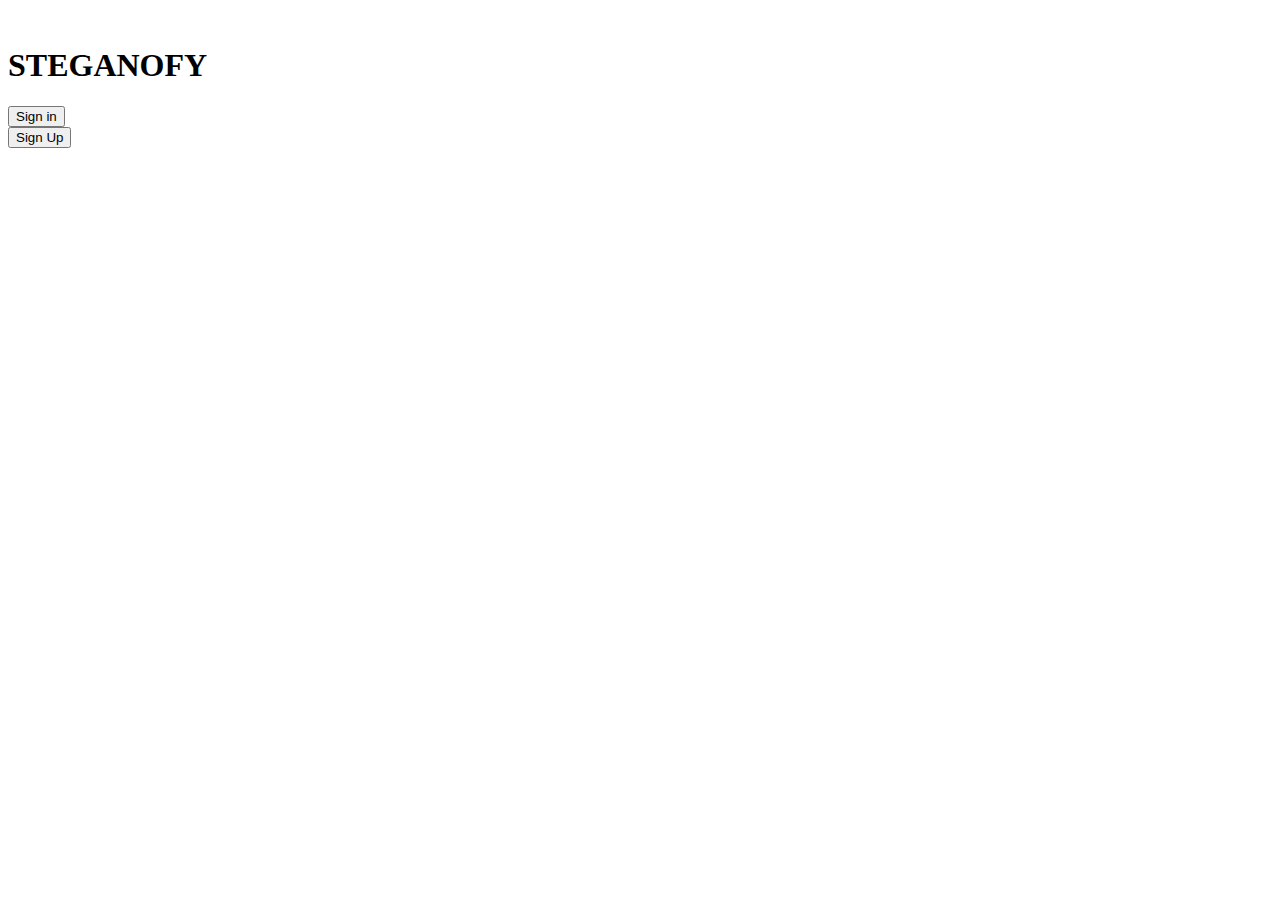
==== index.html @ 0560822d "Add files via upload" ====
<!DOCTYPE html>
<html>
<head>
    <meta charset="UTF-8">
    <title>Welcome Page</title>
    <link rel="stylesheet" href="static/CSS/style.css">
    <script src = "static/validations.js" ></script>
</head>
<body>
<br>
<form id="login_form" method="POST">
        <div class="login">
            <div class="login-screen">
                <div class="app-title">
                    <h1>STEGANOFY</h1>
                </div>
                <div class="login-form">
                    <input type="button" value="Sign in" class="btn btn-primary btn-large btn-block" onclick="window.location.href='http://localhost:5000/signin'">
                    <br>
                    <input type="button" value="Sign Up" class="btn btn-primary btn-large btn-block" onclick="window.location.href='http://localhost:5000/signup'">
                </div>
            </div>
        </div>
    </form>
</body>
</html>
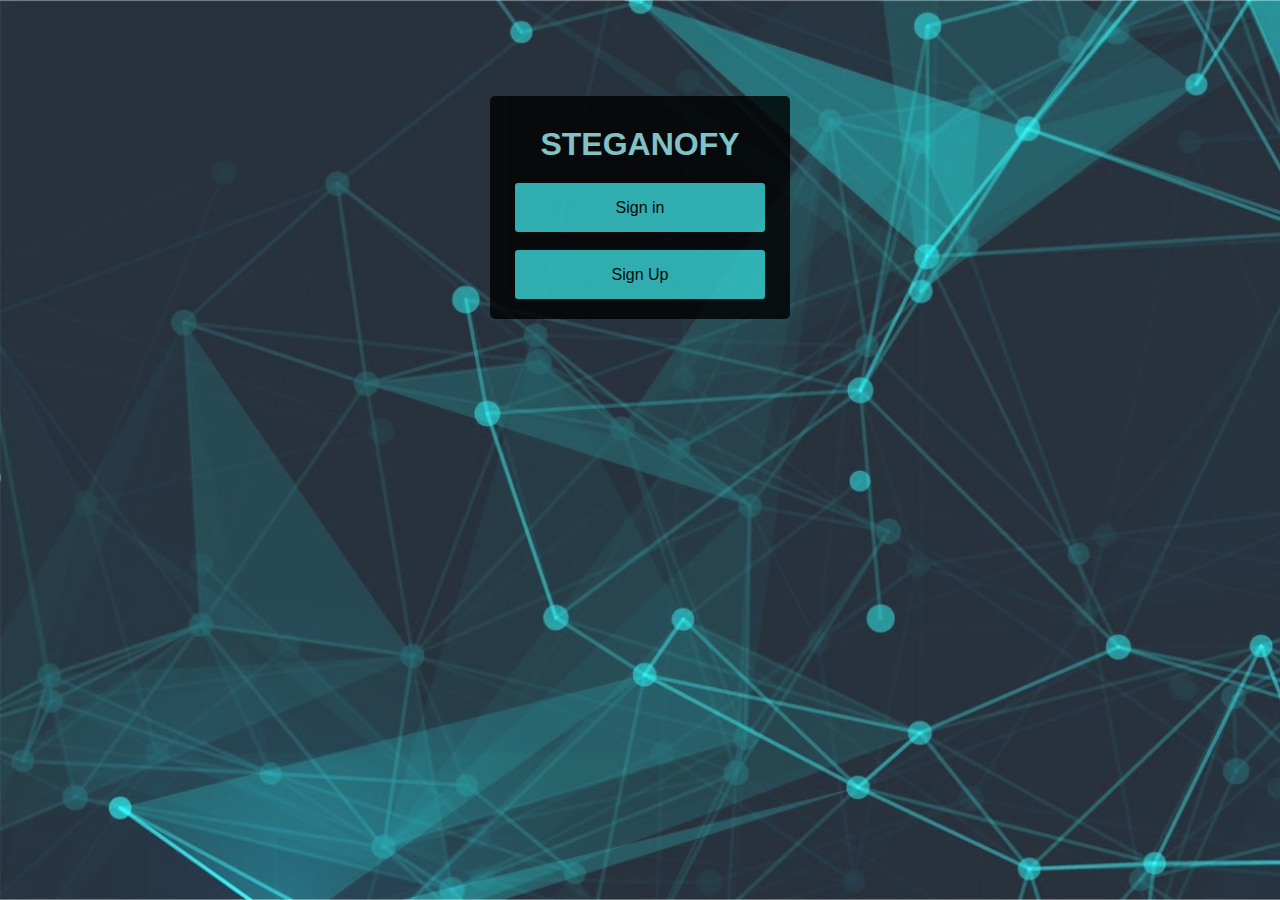
==== commit 28842e82: "Update index.html" ====
--- a/index.html
+++ b/index.html
@@ -3,8 +3,8 @@
 <head>
     <meta charset="UTF-8">
     <title>Welcome Page</title>
-    <link rel="stylesheet" href="static/CSS/style.css">
-    <script src = "static/validations.js" ></script>
+    <link rel="stylesheet" href="CSS/style.css">
+    <script src = "validations.js" ></script>
 </head>
 <body>
 <br>
@@ -23,4 +23,4 @@
         </div>
     </form>
 </body>
-</html>+</html>
--- a/CSS/style.css
+++ b/CSS/style.css
@@ -0,0 +1,159 @@
+* {
+box-sizing: border-box;
+}
+*:focus {
+outline: none;
+}
+body {
+    font-family: Arial;
+    padding: 50px;
+    background-image: url("../Images/background.jpg");
+    background-attachment: fixed;
+    background-repeat: no-repeat;
+    background-size: cover;
+}
+.login {
+margin: 20px auto;
+width: 300px;
+}
+#images_list{
+ font-family: Arial;
+ background-color: white;
+ padding: 50px;
+}
+.login-screen {
+ background-color: #000000;
+ padding: 20px;
+ border-radius: 5px;
+ opacity: 0.8;
+}
+.app-title {
+text-align: center;
+color: #99e6e6;
+}
+.app-title-images{
+margin-top: 10px;
+text-align: left;
+color: #99e6e6;
+}
+.login-form {
+text-align: center;
+}
+.control-group {
+margin-bottom: 10px;
+}
+.control-group-image{
+float:left;
+margin-left: 20px;
+margin-bottom: 10px;
+}
+.control-group-buttons{
+clear: both;
+display: flex;
+margin-top: 20px;
+margin-bottom: 30px;
+justify-content: center;
+}
+input {
+text-align: center;
+background-color: #c2f0f0;
+border: 2px solid transparent;
+border-radius: 3px;
+font-size: 16px;
+font-weight: 200;
+padding: 10px 0;
+width: 250px;
+transition: border .5s;
+}
+.image_input {
+    background-color: #ECF0F1;
+    border: 1px solid transparent;
+    border-radius: 2px;
+    padding: 5px;
+    width: 120px;
+}
+.image_input:hover{
+    background-color: #99e6e6;
+}
+
+input:focus {
+border: 2px solid #051414;
+box-shadow: none;
+}
+#fademe{
+font-size: 20px;
+color: #33cccc;
+opacity:1;
+}
+.validation_error{
+color: red;
+font-size: 14px;
+}
+.char_rem_count{
+color: green;
+font-size: 14px;
+}
+.btn {
+border: 2px solid transparent;
+background: #33cccc;
+color: #000;
+font-size: 16px;
+line-height: 25px;
+padding: 10px 0;
+text-decoration: none;
+text-shadow: none;
+border-radius: 3px;
+box-shadow: none;
+transition: 0.25s;
+display: block;
+width: 250px;
+margin:0px auto;
+}
+.btn:hover {
+background-color: #1f7a7a;
+}
+.login-link {
+font-size: 12px;
+color: #444;
+display: block;
+margin-top: 12px;
+}
+img {
+  border: 2px solid #FFF;
+  height: 100px;
+  width: 120px;
+}
+label{
+ color: #99e6e6;
+}
+.trial {
+  margin: 0 auto;
+  position: absolute;
+  top: 90%;
+  left: 50%;
+  -ms-transform: translate(-50%, -50%);
+  transform: translate(-50%, -50%);
+}
+.screen {
+    background-color: #000000;
+    padding: 2px;
+    border-radius: 5px;
+    opacity: 0.8;
+    height: 87vh;
+}
+.dash{
+    color: #33cccc;
+}
+h2,h3,#fademe{
+    margin-left: 15px;
+}
+.encrypt-screen{
+    background-color: #000000;
+    padding: 20px;
+    border-radius: 5px;
+    opacity: 0.8;
+}
+h1,h2,h3{
+    margin-bottom: 20px;
+    margin-top: 10px;
+}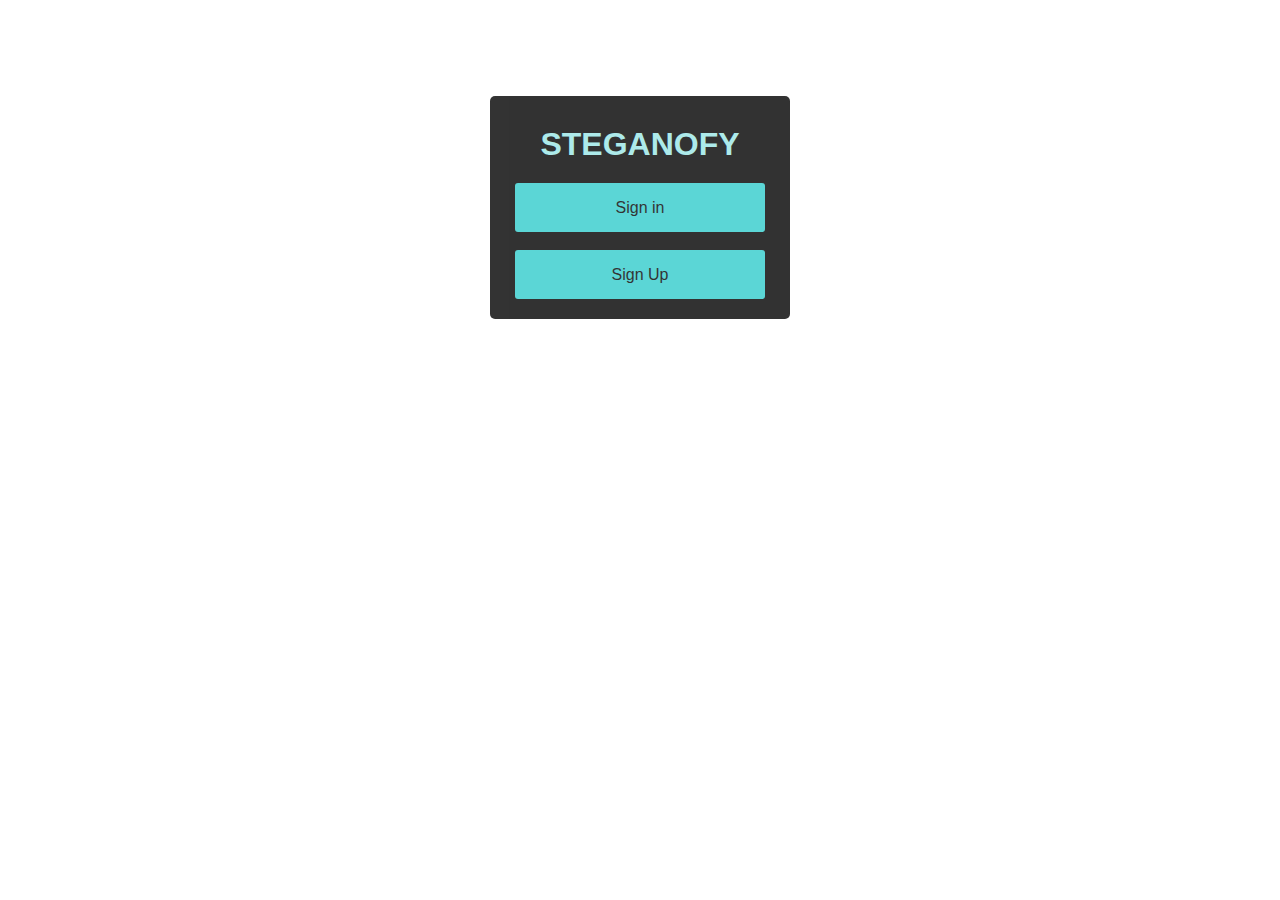
==== commit 9688b9d8: "Update index.html" ====
--- a/index.html
+++ b/index.html
@@ -15,9 +15,9 @@
                     <h1>STEGANOFY</h1>
                 </div>
                 <div class="login-form">
-                    <input type="button" value="Sign in" class="btn btn-primary btn-large btn-block" onclick="window.location.href='http://localhost:5000/signin'">
+                    <input type="button" value="Sign in" class="btn btn-primary btn-large btn-block" onclick="window.location.href='https://janvi-mirchandani.github.io/steganofy/signin'">
                     <br>
-                    <input type="button" value="Sign Up" class="btn btn-primary btn-large btn-block" onclick="window.location.href='http://localhost:5000/signup'">
+                    <input type="button" value="Sign Up" class="btn btn-primary btn-large btn-block" onclick="window.location.href='https://janvi-mirchandani.github.io/steganofy/signup'">
                 </div>
             </div>
         </div>
--- a/CSS/style.css
+++ b/CSS/style.css
@@ -7,7 +7,7 @@
 body {
     font-family: Arial;
     padding: 50px;
-    background-image: url("../Images/background.jpg");
+    background-image: url("Images/background.jpg");
     background-attachment: fixed;
     background-repeat: no-repeat;
     background-size: cover;
@@ -156,4 +156,4 @@
 h1,h2,h3{
     margin-bottom: 20px;
     margin-top: 10px;
-}+}
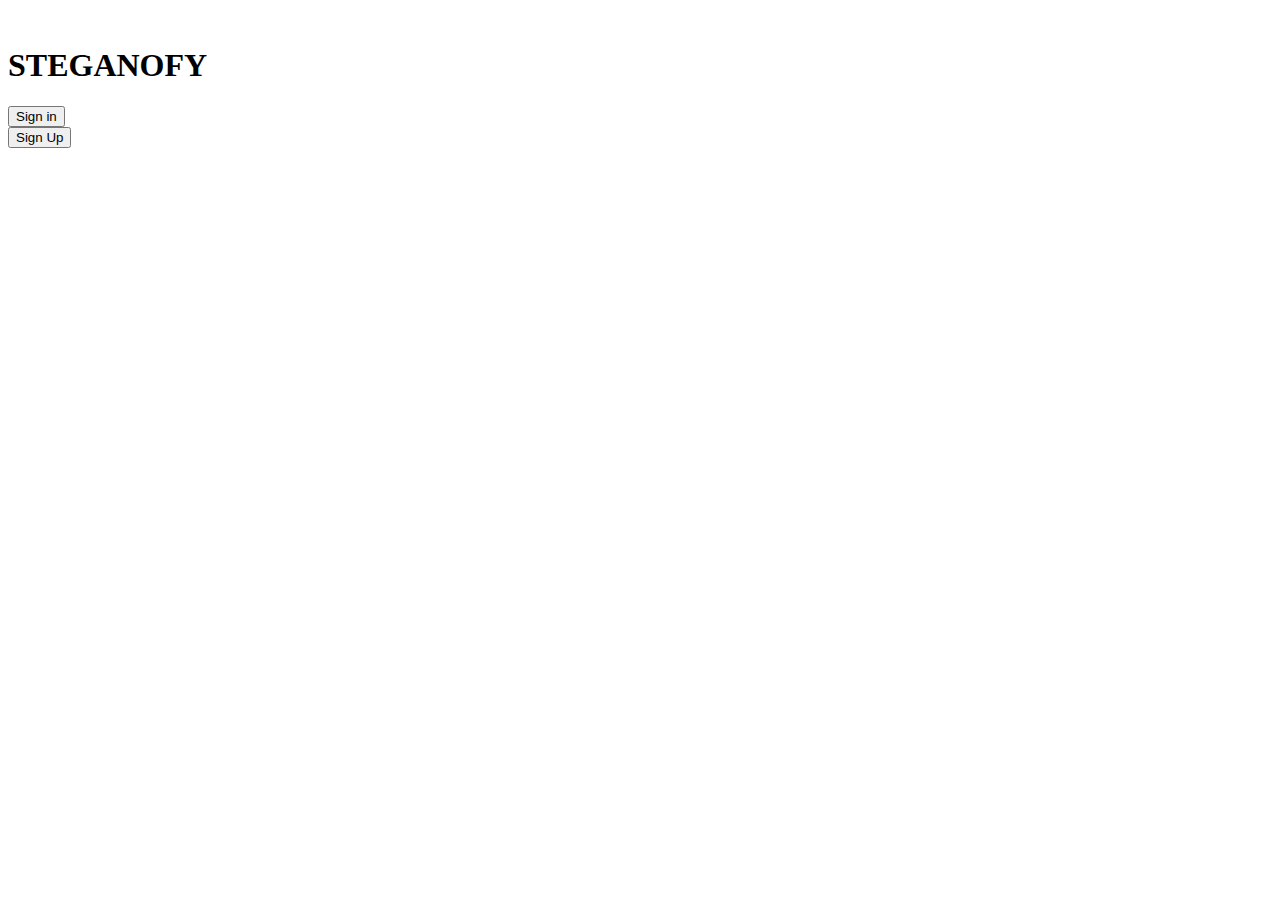
==== commit a204d098: "Add files via upload" ====
--- a/index.html
+++ b/index.html
@@ -3,8 +3,8 @@
 <head>
     <meta charset="UTF-8">
     <title>Welcome Page</title>
-    <link rel="stylesheet" href="CSS/style.css">
-    <script src = "validations.js" ></script>
+    <link rel="stylesheet" href="static/CSS/style.css">
+    <script src = "static/validations.js" ></script>
 </head>
 <body>
 <br>
@@ -15,12 +15,12 @@
                     <h1>STEGANOFY</h1>
                 </div>
                 <div class="login-form">
-                    <input type="button" value="Sign in" class="btn btn-primary btn-large btn-block" onclick="window.location.href='https://janvi-mirchandani.github.io/steganofy/signin'">
+                    <input type="button" value="Sign in" class="btn btn-primary btn-large btn-block" onclick="window.location.href='http://localhost:5000/signin'">
                     <br>
-                    <input type="button" value="Sign Up" class="btn btn-primary btn-large btn-block" onclick="window.location.href='https://janvi-mirchandani.github.io/steganofy/signup'">
+                    <input type="button" value="Sign Up" class="btn btn-primary btn-large btn-block" onclick="window.location.href='http://localhost:5000/signup'">
                 </div>
             </div>
         </div>
     </form>
 </body>
-</html>
+</html>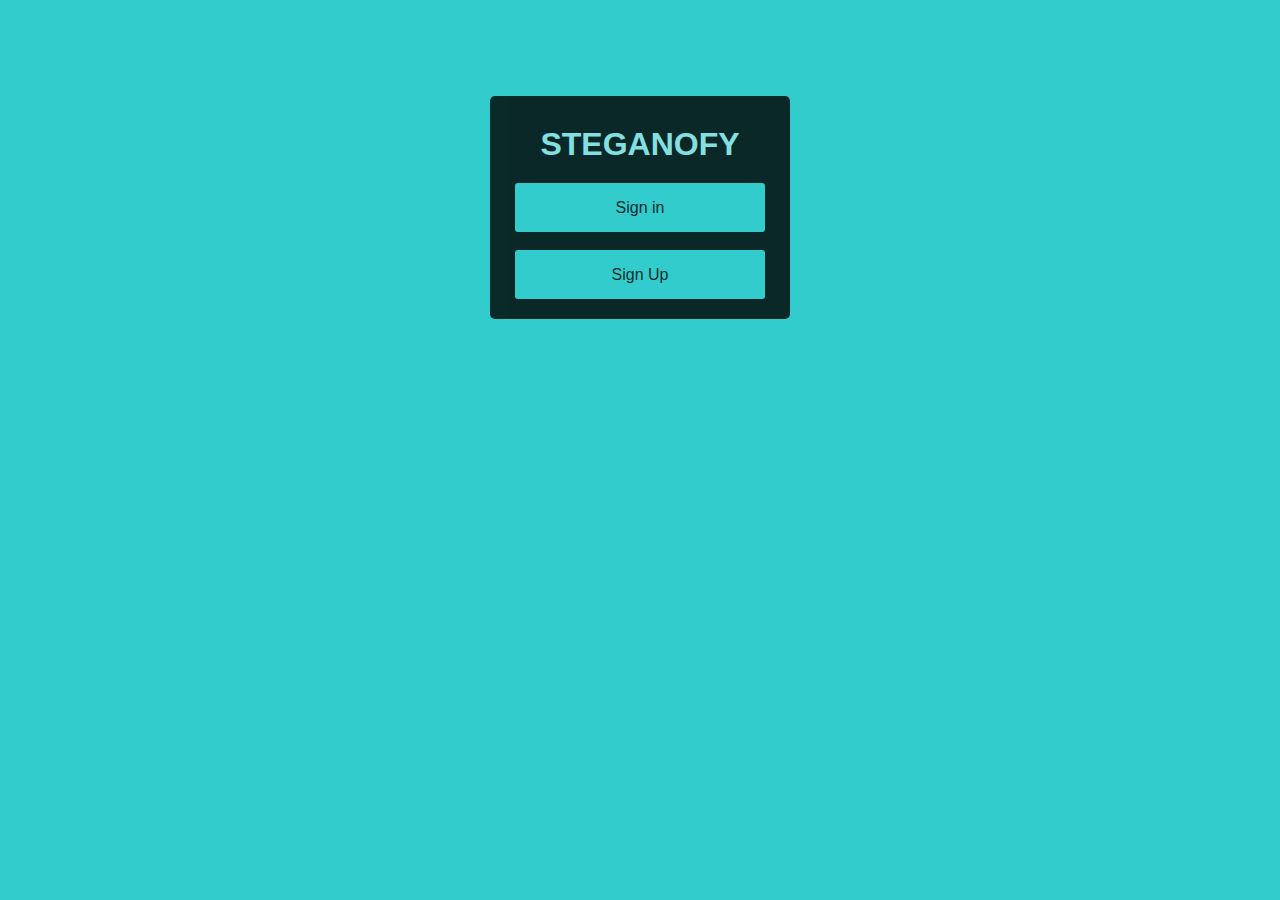
==== commit ad47ae5b: "Update index.html" ====
--- a/index.html
+++ b/index.html
@@ -3,8 +3,8 @@
 <head>
     <meta charset="UTF-8">
     <title>Welcome Page</title>
-    <link rel="stylesheet" href="static/CSS/style.css">
-    <script src = "static/validations.js" ></script>
+    <link rel="stylesheet" href="CSS/style.css">
+    <script src = "JavaScript/validations.js" ></script>
 </head>
 <body>
 <br>
@@ -23,4 +23,4 @@
         </div>
     </form>
 </body>
-</html>+</html>
--- a/CSS/style.css
+++ b/CSS/style.css
@@ -0,0 +1,160 @@
+* {
+box-sizing: border-box;
+}
+*:focus {
+outline: none;
+}
+body {
+    font-family: Arial;
+    padding: 50px;
+    background-color: #33cccc;
+    background-image: url("Images/background.jpg");
+    background-attachment: fixed;
+    background-repeat: no-repeat;
+    background-size: cover;
+}
+.login {
+margin: 20px auto;
+width: 300px;
+}
+#images_list{
+ font-family: Arial;
+ background-color: white;
+ padding: 50px;
+}
+.login-screen {
+ background-color: #000000;
+ padding: 20px;
+ border-radius: 5px;
+ opacity: 0.8;
+}
+.app-title {
+text-align: center;
+color: #99e6e6;
+}
+.app-title-images{
+margin-top: 10px;
+text-align: left;
+color: #99e6e6;
+}
+.login-form {
+text-align: center;
+}
+.control-group {
+margin-bottom: 10px;
+}
+.control-group-image{
+float:left;
+margin-left: 20px;
+margin-bottom: 10px;
+}
+.control-group-buttons{
+clear: both;
+display: flex;
+margin-top: 20px;
+margin-bottom: 30px;
+justify-content: center;
+}
+input {
+text-align: center;
+background-color: #c2f0f0;
+border: 2px solid transparent;
+border-radius: 3px;
+font-size: 16px;
+font-weight: 200;
+padding: 10px 0;
+width: 250px;
+transition: border .5s;
+}
+.image_input {
+    background-color: #ECF0F1;
+    border: 1px solid transparent;
+    border-radius: 2px;
+    padding: 5px;
+    width: 120px;
+}
+.image_input:hover{
+    background-color: #99e6e6;
+}
+
+input:focus {
+border: 2px solid #051414;
+box-shadow: none;
+}
+#fademe{
+font-size: 20px;
+color: #33cccc;
+opacity:1;
+}
+.validation_error{
+color: red;
+font-size: 14px;
+}
+.char_rem_count{
+color: green;
+font-size: 14px;
+}
+.btn {
+border: 2px solid transparent;
+background: #33cccc;
+color: #000;
+font-size: 16px;
+line-height: 25px;
+padding: 10px 0;
+text-decoration: none;
+text-shadow: none;
+border-radius: 3px;
+box-shadow: none;
+transition: 0.25s;
+display: block;
+width: 250px;
+margin:0px auto;
+}
+.btn:hover {
+background-color: #1f7a7a;
+}
+.login-link {
+font-size: 12px;
+color: #444;
+display: block;
+margin-top: 12px;
+}
+img {
+  border: 2px solid #FFF;
+  height: 100px;
+  width: 120px;
+}
+label{
+ color: #99e6e6;
+}
+.trial {
+  margin: 0 auto;
+  position: absolute;
+  top: 90%;
+  left: 50%;
+  -ms-transform: translate(-50%, -50%);
+  transform: translate(-50%, -50%);
+}
+.screen {
+    background-color: #000000;
+    padding: 2px;
+    border-radius: 5px;
+    opacity: 0.8;
+    height: 87vh;
+}
+.dash{
+    color: #33cccc;
+}
+h2,h3,#fademe{
+    margin-left: 15px;
+}
+.encrypt-screen{
+    background-color: #000000;
+    padding: 20px;
+    border-radius: 5px;
+    opacity: 0.8;
+}
+h1,h2,h3{
+    margin-bottom: 20px;
+    margin-top: 10px;
+}
